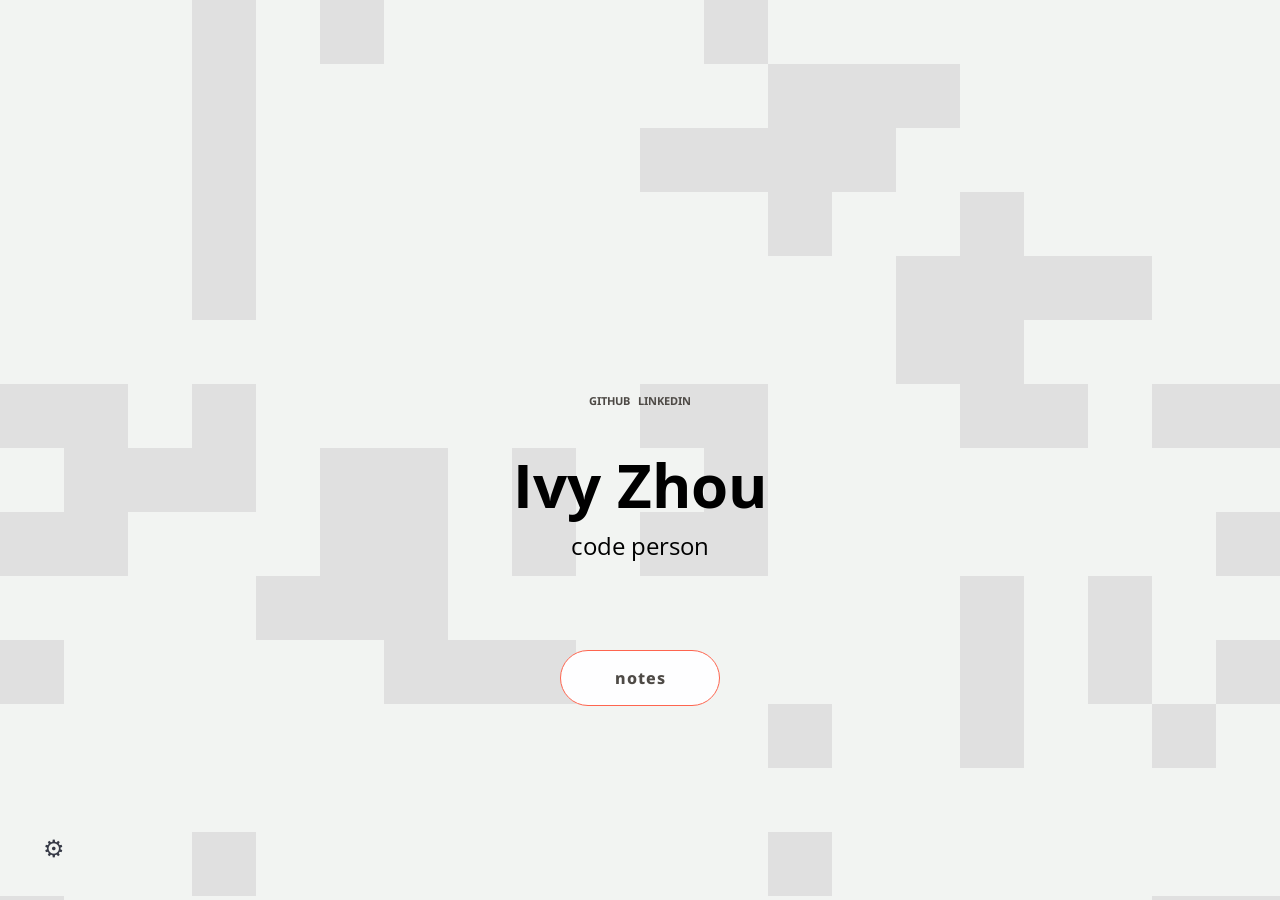
==== index.html @ 9872197e "Refresh personal site dependencies and controls" ====
<!doctype html>
<html lang="en">

<head>
    <meta charset="utf-8">
    <meta http-equiv="x-ua-compatible" content="ie=edge">

    <title>Ivy Zhou</title>

    <!-- metadata -->
    <meta name="description" content="Ivy Zhou writes programs">
    <meta name="keywords" content="Ivy Zhou, computer science, uWaterloo, University of Waterloo" />
    <meta name="author" content="Ivy Zhou" />
    <meta name="viewport" content="width=device-width, initial-scale=1">

    <!-- favicon -->
    <link rel="shortcut icon" href="favicon.ico" />

    <link rel="stylesheet" href="css/styles.css">

</head>

<body>
    <div class="menu-wrap">
        <nav class="menu">
            <div class="profile"><span>Settings</span></div>
            <div class="link-list">
                <label><span>Alive Colour: </span>
                    <input class="colorinput" id="alive" type="color" value="#d9d9d9">
                </label>
                <label><span>Dead Colour: </span>
                    <input class="colorinput" id="dead" type="color" value="#eff2ef">
                </label>
                <button id="reset-button" type="button">Reset</button>
            </div>
            <div class="icon-list">
                <a href="https://en.wikipedia.org/wiki/Conway%27s_Game_of_Life">About the Game of Life</a>
            </div>
        </nav>
    </div>
    <button class="menu-button" id="open-button" aria-label="Open settings"><span aria-hidden="true">⚙</span></button>
    <div class="content-wrap">
        <canvas id="conway"></canvas>
        <section class="content">
            <header>
                <div class="branding">
                    <div id="profile-image"></div>
                    <a href="https://github.com/ivy-zhou" class="brand-icons">GitHub</a>
                    <a href="https://www.linkedin.com/in/zhouivy/" class="brand-icons">LinkedIn</a>
                </div>
                <h1>Ivy Zhou<span>code person</span></h1>
                <nav class="pill-links">
                    <a href="/notes/">notes</a>
                </nav>
            </header>
        </section>
    </div><!-- /content-wrap -->

    <script src="js/animateBG.js"></script>
    <script src="js/main.js"></script>

</body>
</html>
---- css/styles.css ----
@import url('https://fonts.googleapis.com/css?family=Droid+Sans:200,400,700');
@import url('https://fonts.googleapis.com/css?family=Open+Sans:200,400,700');

*,
*:after,
*:before {
    -webkit-box-sizing: border-box;
    box-sizing: border-box;
}

.clearfix:before,
.clearfix:after {
    content: '';
    display: table;
}

.clearfix:after {
    clear: both;
}

body {
    font-weight: 400;
    font-size: 1em;
    font-family: 'Droid Sans', serif;
    margin: 0;
}

a {
    color: #4e4a46;
    text-decoration: none;
    outline: none;
}

a:hover,
a:focus {
    color: #FE654F;
    outline: none;
}

button:focus {
    outline: none;
}

/* Header */
header {
    margin: 0 auto;
    padding: 8em 2em 0em 2em;
    text-align: center;
}

header h1 {
    margin: 0 auto;
    padding-top: 0.4em;
    font-family: "Open Sans", sans-serif;
    font-weight: 700;
    font-size: 3.75em;
    line-height: 1;
}

header h1 span {
    display: block;
    font-size: 40%;
    font-weight: 400;
    padding-top: 0.8em;
}

#profile-image {
    margin: 0 auto;
    width: 20em;
    height: 20em;
    margin-bottom: 2em;
    -webkit-border-radius: 50%;
    border-radius: 50%;
    background-image: url("../img/ivyzhou_banner1.png");
    background-position: left center;
    background-size: cover;
}

.branding {
    text-transform: uppercase;
    font-weight: 700;
    font-size: 0.69em;
    line-height: 2.2;
    padding: 1.61em 5em;
}

.branding a {
    display: inline-block;
    padding: 0 0.25em;
}


/* Demo Buttons Style */
.pill-links {
    font-size: 1em;
    max-width: 1200px;
    margin: 3em auto 5em;
    padding: 2em 10em 0;
}

.pill-links>a {
    display: inline-block;
    margin: 0.75em;
    padding: 1em 1em;
    width: 10em;
    background: #FEFEFF;
    outline: none;
    text-decoration: none;
    text-transform: lowercase;
    letter-spacing: 1px;
    font-weight: 800;
    border-radius: 50px/50px;
    border: 1px solid #FE654F;
}

.pill-links>a:hover {
    background: #FE654F;
    color: #FEFEFF;
}

@media screen and (max-width: 40em) {
    body {
        font-size: 80%;
    }

    header h1 {
        font-size: 2.5em;
    }

    .pill-links {
        max-width: 900px;
        padding: 2em 2em 0;
    }

    .related>a {
        margin: 20px 0;
    }
}

html,
body,
.content-wrap {
    padding: 0;
    height: 100%;
    width: 100%;
}

.content-wrap canvas {
    position: absolute;
    height: 100%;
    width: 100%;
    opacity: 0.8;
    z-index: 0;
}

.content-wrap {
    overflow-y: scroll;
    -webkit-overflow-scrolling: touch;
}

.content {
    position: relative;
}

/* Menu Button */
.menu-button {
    position: fixed;
    bottom: 0;
    z-index: 1000;
    margin: 1em;
    padding: 0;
    width: 2.5em;
    height: 2.25em;
    border: none;
    font-size: 1.5em;
    color: #373a47;
    background: transparent;
}

.menu-button span {
    display: inline;
}

.menu-button:hover {
    opacity: 0.6;
}

/* Menu */
.menu-wrap {
    position: fixed;
    z-index: 999;
    background: #ebedf4;
    -webkit-transition: width 0.3s, height 0.3s;
    transition: width 0.3s, height 0.3s;
    width: 0;
    height: 0;
    font-size: 1.5em;
    bottom: 1em;
    left: 1em;
    -webkit-transform-origin: 0% 100%;
    transform-origin: 0% 100%;
}

@media screen and (max-width: 50em) {
    .menu-button {
        margin: 0.25em;
    }

    .menu-wrap {
        bottom: 0.25em;
        left: 0.25em;
    }
}

.menu {
    height: 100%;
    opacity: 0;
    font-size: 0.65em;
    color: #64697d;
    text-align: right;
}

.profile {
    display: inline-block;
    line-height: 42px;
    font-weight: 700;
    padding: 1em;
}

.link-list {
    padding: 0.5em 0 1em;
    margin: 0 0.65em;
    border-bottom: 3px solid rgba(125, 129, 148, 0.2);
    border-top: 3px solid rgba(125, 129, 148, 0.2);
}

.link-list a,
.link-list label,
.link-list button {
    display: block;
    margin: 0.25em 0;
    color: #7d8194;
    padding: 0.5em 1.5em;
}

.link-list button {
    width: 100%;
    border: 0;
    font: inherit;
    font-weight: 700;
    text-align: right;
    background: transparent;
    cursor: pointer;
}

.link-list a:hover,
.link-list a:focus,
.link-list button:hover,
.link-list button:focus {
    color: #64697d;
}

.link-list a span,
.link-list label span {
    margin-left: 10px;
    font-weight: 700;
    vertical-align: middle;
}

.icon-list {
    position: absolute;
    right: 1em;
    bottom: 0.9em;
}

.icon-list a {
    font-size: 0.85em;
    margin-left: 0.25em;
}

.show-menu .content-wrap {
    background: rgba(0, 0, 0, 0.3);
}

.show-menu .menu-wrap {
    width: 280px;
    height: 340px;
    -webkit-animation: anim-jelly 0.8s linear forwards;
    animation: anim-jelly 0.8s linear forwards;
}

.show-menu .menu {
    opacity: 1;
    -webkit-transition: opacity 0.3s 0.3s;
    transition: opacity 0.3s 0.3s;
}

.colorinput {
    margin-left: 10px;
    padding: 2px;
    width: 56px;
    height: 32px;
    -webkit-box-shadow: none;
    box-shadow: none;
    -webkit-appearance: none;
    appearance: none;
    -webkit-border-radius: none;
    border-radius: none;
    border: solid 1px #dcdcdc;
    transition: box-shadow 0.3s, border 0.1s;
}

.colorinput:focus {
    outline: none;
    border: solid 1px #707070;
    box-shadow: 0 0 5px 1px #969696;
}

/* Generated with Bounce.js. Edit at http://goo.gl/PJ93gs */

@-webkit-keyframes anim-jelly {
    0% {
        -webkit-transform: matrix3d(0, 0, 0, 0, 0, 0, 0, 0, 0, 0, 1, 0, 0, 0, 0, 1);
        transform: matrix3d(0, 0, 0, 0, 0, 0, 0, 0, 0, 0, 1, 0, 0, 0, 0, 1);
    }

    3.333333% {
        -webkit-transform: matrix3d(0.32778, 0, 0, 0, 0, 0.32778, 0, 0, 0, 0, 1, 0, 0, 0, 0, 1);
        transform: matrix3d(0.32778, 0, 0, 0, 0, 0.32778, 0, 0, 0, 0, 1, 0, 0, 0, 0, 1);
    }

    6.666667% {
        -webkit-transform: matrix3d(0.69875, 0, 0, 0, 0, 0.69875, 0, 0, 0, 0, 1, 0, 0, 0, 0, 1);
        transform: matrix3d(0.69875, 0, 0, 0, 0, 0.69875, 0, 0, 0, 0, 1, 0, 0, 0, 0, 1);
    }

    10% {
        -webkit-transform: matrix3d(1, 0, 0, 0, 0, 1, 0, 0, 0, 0, 1, 0, 0, 0, 0, 1);
        transform: matrix3d(1, 0, 0, 0, 0, 1, 0, 0, 0, 0, 1, 0, 0, 0, 0, 1);
    }

    13.333333% {
        -webkit-transform: matrix3d(1.1815, 0, 0, 0, 0, 1.1815, 0, 0, 0, 0, 1, 0, 0, 0, 0, 1);
        transform: matrix3d(1.1815, 0, 0, 0, 0, 1.1815, 0, 0, 0, 0, 1, 0, 0, 0, 0, 1);
    }

    16.666667% {
        -webkit-transform: matrix3d(1.24402, 0, 0, 0, 0, 1.24402, 0, 0, 0, 0, 1, 0, 0, 0, 0, 1);
        transform: matrix3d(1.24402, 0, 0, 0, 0, 1.24402, 0, 0, 0, 0, 1, 0, 0, 0, 0, 1);
    }

    20% {
        -webkit-transform: matrix3d(1.21871, 0, 0, 0, 0, 1.21871, 0, 0, 0, 0, 1, 0, 0, 0, 0, 1);
        transform: matrix3d(1.21871, 0, 0, 0, 0, 1.21871, 0, 0, 0, 0, 1, 0, 0, 0, 0, 1);
    }

    23.333333% {
        -webkit-transform: matrix3d(1.14702, 0, 0, 0, 0, 1.14702, 0, 0, 0, 0, 1, 0, 0, 0, 0, 1);
        transform: matrix3d(1.14702, 0, 0, 0, 0, 1.14702, 0, 0, 0, 0, 1, 0, 0, 0, 0, 1);
    }

    26.666667% {
        -webkit-transform: matrix3d(1.06589, 0, 0, 0, 0, 1.06589, 0, 0, 0, 0, 1, 0, 0, 0, 0, 1);
        transform: matrix3d(1.06589, 0, 0, 0, 0, 1.06589, 0, 0, 0, 0, 1, 0, 0, 0, 0, 1);
    }

    30% {
        -webkit-transform: matrix3d(1, 0, 0, 0, 0, 1, 0, 0, 0, 0, 1, 0, 0, 0, 0, 1);
        transform: matrix3d(1, 0, 0, 0, 0, 1, 0, 0, 0, 0, 1, 0, 0, 0, 0, 1);
    }

    33.333333% {
        -webkit-transform: matrix3d(0.9603, 0, 0, 0, 0, 0.9603, 0, 0, 0, 0, 1, 0, 0, 0, 0, 1);
        transform: matrix3d(0.9603, 0, 0, 0, 0, 0.9603, 0, 0, 0, 0, 1, 0, 0, 0, 0, 1);
    }

    36.666667% {
        -webkit-transform: matrix3d(0.94663, 0, 0, 0, 0, 0.94663, 0, 0, 0, 0, 1, 0, 0, 0, 0, 1);
        transform: matrix3d(0.94663, 0, 0, 0, 0, 0.94663, 0, 0, 0, 0, 1, 0, 0, 0, 0, 1);
    }

    40% {
        -webkit-transform: matrix3d(0.95217, 0, 0, 0, 0, 0.95217, 0, 0, 0, 0, 1, 0, 0, 0, 0, 1);
        transform: matrix3d(0.95217, 0, 0, 0, 0, 0.95217, 0, 0, 0, 0, 1, 0, 0, 0, 0, 1);
    }

    43.333333% {
        -webkit-transform: matrix3d(0.96784, 0, 0, 0, 0, 0.96784, 0, 0, 0, 0, 1, 0, 0, 0, 0, 1);
        transform: matrix3d(0.96784, 0, 0, 0, 0, 0.96784, 0, 0, 0, 0, 1, 0, 0, 0, 0, 1);
    }

    46.666667% {
        -webkit-transform: matrix3d(0.98559, 0, 0, 0, 0, 0.98559, 0, 0, 0, 0, 1, 0, 0, 0, 0, 1);
        transform: matrix3d(0.98559, 0, 0, 0, 0, 0.98559, 0, 0, 0, 0, 1, 0, 0, 0, 0, 1);
    }

    50% {
        -webkit-transform: matrix3d(1, 0, 0, 0, 0, 1, 0, 0, 0, 0, 1, 0, 0, 0, 0, 1);
        transform: matrix3d(1, 0, 0, 0, 0, 1, 0, 0, 0, 0, 1, 0, 0, 0, 0, 1);
    }

    53.333333% {
        -webkit-transform: matrix3d(1.00868, 0, 0, 0, 0, 1.00868, 0, 0, 0, 0, 1, 0, 0, 0, 0, 1);
        transform: matrix3d(1.00868, 0, 0, 0, 0, 1.00868, 0, 0, 0, 0, 1, 0, 0, 0, 0, 1);
    }

    56.666667% {
        -webkit-transform: matrix3d(1.01167, 0, 0, 0, 0, 1.01167, 0, 0, 0, 0, 1, 0, 0, 0, 0, 1);
        transform: matrix3d(1.01167, 0, 0, 0, 0, 1.01167, 0, 0, 0, 0, 1, 0, 0, 0, 0, 1);
    }

    60% {
        -webkit-transform: matrix3d(1.01046, 0, 0, 0, 0, 1.01046, 0, 0, 0, 0, 1, 0, 0, 0, 0, 1);
        transform: matrix3d(1.01046, 0, 0, 0, 0, 1.01046, 0, 0, 0, 0, 1, 0, 0, 0, 0, 1);
    }

    63.333333% {
        -webkit-transform: matrix3d(1.00703, 0, 0, 0, 0, 1.00703, 0, 0, 0, 0, 1, 0, 0, 0, 0, 1);
        transform: matrix3d(1.00703, 0, 0, 0, 0, 1.00703, 0, 0, 0, 0, 1, 0, 0, 0, 0, 1);
    }

    66.666667% {
        -webkit-transform: matrix3d(1.00315, 0, 0, 0, 0, 1.00315, 0, 0, 0, 0, 1, 0, 0, 0, 0, 1);
        transform: matrix3d(1.00315, 0, 0, 0, 0, 1.00315, 0, 0, 0, 0, 1, 0, 0, 0, 0, 1);
    }

    70% {
        -webkit-transform: matrix3d(1, 0, 0, 0, 0, 1, 0, 0, 0, 0, 1, 0, 0, 0, 0, 1);
        transform: matrix3d(1, 0, 0, 0, 0, 1, 0, 0, 0, 0, 1, 0, 0, 0, 0, 1);
    }

    73.333333% {
        -webkit-transform: matrix3d(0.9981, 0, 0, 0, 0, 0.9981, 0, 0, 0, 0, 1, 0, 0, 0, 0, 1);
        transform: matrix3d(0.9981, 0, 0, 0, 0, 0.9981, 0, 0, 0, 0, 1, 0, 0, 0, 0, 1);
    }

    76.666667% {
        -webkit-transform: matrix3d(0.99745, 0, 0, 0, 0, 0.99745, 0, 0, 0, 0, 1, 0, 0, 0, 0, 1);
        transform: matrix3d(0.99745, 0, 0, 0, 0, 0.99745, 0, 0, 0, 0, 1, 0, 0, 0, 0, 1);
    }

    80% {
        -webkit-transform: matrix3d(0.99771, 0, 0, 0, 0, 0.99771, 0, 0, 0, 0, 1, 0, 0, 0, 0, 1);
        transform: matrix3d(0.99771, 0, 0, 0, 0, 0.99771, 0, 0, 0, 0, 1, 0, 0, 0, 0, 1);
    }

    83.333333% {
        -webkit-transform: matrix3d(0.99846, 0, 0, 0, 0, 0.99846, 0, 0, 0, 0, 1, 0, 0, 0, 0, 1);
        transform: matrix3d(0.99846, 0, 0, 0, 0, 0.99846, 0, 0, 0, 0, 1, 0, 0, 0, 0, 1);
    }

    86.666667% {
        -webkit-transform: matrix3d(0.99931, 0, 0, 0, 0, 0.99931, 0, 0, 0, 0, 1, 0, 0, 0, 0, 1);
        transform: matrix3d(0.99931, 0, 0, 0, 0, 0.99931, 0, 0, 0, 0, 1, 0, 0, 0, 0, 1);
    }

    90% {
        -webkit-transform: matrix3d(1, 0, 0, 0, 0, 1, 0, 0, 0, 0, 1, 0, 0, 0, 0, 1);
        transform: matrix3d(1, 0, 0, 0, 0, 1, 0, 0, 0, 0, 1, 0, 0, 0, 0, 1);
    }

    93.333333% {
        -webkit-transform: matrix3d(1.00042, 0, 0, 0, 0, 1.00042, 0, 0, 0, 0, 1, 0, 0, 0, 0, 1);
        transform: matrix3d(1.00042, 0, 0, 0, 0, 1.00042, 0, 0, 0, 0, 1, 0, 0, 0, 0, 1);
    }

    96.666667% {
        -webkit-transform: matrix3d(1.00056, 0, 0, 0, 0, 1.00056, 0, 0, 0, 0, 1, 0, 0, 0, 0, 1);
        transform: matrix3d(1.00056, 0, 0, 0, 0, 1.00056, 0, 0, 0, 0, 1, 0, 0, 0, 0, 1);
    }

    100% {
        -webkit-transform: matrix3d(1, 0, 0, 0, 0, 1, 0, 0, 0, 0, 1, 0, 0, 0, 0, 1);
        transform: matrix3d(1, 0, 0, 0, 0, 1, 0, 0, 0, 0, 1, 0, 0, 0, 0, 1);
    }
}

@keyframes anim-jelly {
    0% {
        -webkit-transform: matrix3d(0, 0, 0, 0, 0, 0, 0, 0, 0, 0, 1, 0, 0, 0, 0, 1);
        transform: matrix3d(0, 0, 0, 0, 0, 0, 0, 0, 0, 0, 1, 0, 0, 0, 0, 1);
    }

    3.333333% {
        -webkit-transform: matrix3d(0.32778, 0, 0, 0, 0, 0.32778, 0, 0, 0, 0, 1, 0, 0, 0, 0, 1);
        transform: matrix3d(0.32778, 0, 0, 0, 0, 0.32778, 0, 0, 0, 0, 1, 0, 0, 0, 0, 1);
    }

    6.666667% {
        -webkit-transform: matrix3d(0.69875, 0, 0, 0, 0, 0.69875, 0, 0, 0, 0, 1, 0, 0, 0, 0, 1);
        transform: matrix3d(0.69875, 0, 0, 0, 0, 0.69875, 0, 0, 0, 0, 1, 0, 0, 0, 0, 1);
    }

    10% {
        -webkit-transform: matrix3d(1, 0, 0, 0, 0, 1, 0, 0, 0, 0, 1, 0, 0, 0, 0, 1);
        transform: matrix3d(1, 0, 0, 0, 0, 1, 0, 0, 0, 0, 1, 0, 0, 0, 0, 1);
    }

    13.333333% {
        -webkit-transform: matrix3d(1.1815, 0, 0, 0, 0, 1.1815, 0, 0, 0, 0, 1, 0, 0, 0, 0, 1);
        transform: matrix3d(1.1815, 0, 0, 0, 0, 1.1815, 0, 0, 0, 0, 1, 0, 0, 0, 0, 1);
    }

    16.666667% {
        -webkit-transform: matrix3d(1.24402, 0, 0, 0, 0, 1.24402, 0, 0, 0, 0, 1, 0, 0, 0, 0, 1);
        transform: matrix3d(1.24402, 0, 0, 0, 0, 1.24402, 0, 0, 0, 0, 1, 0, 0, 0, 0, 1);
    }

    20% {
        -webkit-transform: matrix3d(1.21871, 0, 0, 0, 0, 1.21871, 0, 0, 0, 0, 1, 0, 0, 0, 0, 1);
        transform: matrix3d(1.21871, 0, 0, 0, 0, 1.21871, 0, 0, 0, 0, 1, 0, 0, 0, 0, 1);
    }

    23.333333% {
        -webkit-transform: matrix3d(1.14702, 0, 0, 0, 0, 1.14702, 0, 0, 0, 0, 1, 0, 0, 0, 0, 1);
        transform: matrix3d(1.14702, 0, 0, 0, 0, 1.14702, 0, 0, 0, 0, 1, 0, 0, 0, 0, 1);
    }

    26.666667% {
        -webkit-transform: matrix3d(1.06589, 0, 0, 0, 0, 1.06589, 0, 0, 0, 0, 1, 0, 0, 0, 0, 1);
        transform: matrix3d(1.06589, 0, 0, 0, 0, 1.06589, 0, 0, 0, 0, 1, 0, 0, 0, 0, 1);
    }

    30% {
        -webkit-transform: matrix3d(1, 0, 0, 0, 0, 1, 0, 0, 0, 0, 1, 0, 0, 0, 0, 1);
        transform: matrix3d(1, 0, 0, 0, 0, 1, 0, 0, 0, 0, 1, 0, 0, 0, 0, 1);
    }

    33.333333% {
        -webkit-transform: matrix3d(0.9603, 0, 0, 0, 0, 0.9603, 0, 0, 0, 0, 1, 0, 0, 0, 0, 1);
        transform: matrix3d(0.9603, 0, 0, 0, 0, 0.9603, 0, 0, 0, 0, 1, 0, 0, 0, 0, 1);
    }

    36.666667% {
        -webkit-transform: matrix3d(0.94663, 0, 0, 0, 0, 0.94663, 0, 0, 0, 0, 1, 0, 0, 0, 0, 1);
        transform: matrix3d(0.94663, 0, 0, 0, 0, 0.94663, 0, 0, 0, 0, 1, 0, 0, 0, 0, 1);
    }

    40% {
        -webkit-transform: matrix3d(0.95217, 0, 0, 0, 0, 0.95217, 0, 0, 0, 0, 1, 0, 0, 0, 0, 1);
        transform: matrix3d(0.95217, 0, 0, 0, 0, 0.95217, 0, 0, 0, 0, 1, 0, 0, 0, 0, 1);
    }

    43.333333% {
        -webkit-transform: matrix3d(0.96784, 0, 0, 0, 0, 0.96784, 0, 0, 0, 0, 1, 0, 0, 0, 0, 1);
        transform: matrix3d(0.96784, 0, 0, 0, 0, 0.96784, 0, 0, 0, 0, 1, 0, 0, 0, 0, 1);
    }

    46.666667% {
        -webkit-transform: matrix3d(0.98559, 0, 0, 0, 0, 0.98559, 0, 0, 0, 0, 1, 0, 0, 0, 0, 1);
        transform: matrix3d(0.98559, 0, 0, 0, 0, 0.98559, 0, 0, 0, 0, 1, 0, 0, 0, 0, 1);
    }

    50% {
        -webkit-transform: matrix3d(1, 0, 0, 0, 0, 1, 0, 0, 0, 0, 1, 0, 0, 0, 0, 1);
        transform: matrix3d(1, 0, 0, 0, 0, 1, 0, 0, 0, 0, 1, 0, 0, 0, 0, 1);
    }

    53.333333% {
        -webkit-transform: matrix3d(1.00868, 0, 0, 0, 0, 1.00868, 0, 0, 0, 0, 1, 0, 0, 0, 0, 1);
        transform: matrix3d(1.00868, 0, 0, 0, 0, 1.00868, 0, 0, 0, 0, 1, 0, 0, 0, 0, 1);
    }

    56.666667% {
        -webkit-transform: matrix3d(1.01167, 0, 0, 0, 0, 1.01167, 0, 0, 0, 0, 1, 0, 0, 0, 0, 1);
        transform: matrix3d(1.01167, 0, 0, 0, 0, 1.01167, 0, 0, 0, 0, 1, 0, 0, 0, 0, 1);
    }

    60% {
        -webkit-transform: matrix3d(1.01046, 0, 0, 0, 0, 1.01046, 0, 0, 0, 0, 1, 0, 0, 0, 0, 1);
        transform: matrix3d(1.01046, 0, 0, 0, 0, 1.01046, 0, 0, 0, 0, 1, 0, 0, 0, 0, 1);
    }

    63.333333% {
        -webkit-transform: matrix3d(1.00703, 0, 0, 0, 0, 1.00703, 0, 0, 0, 0, 1, 0, 0, 0, 0, 1);
        transform: matrix3d(1.00703, 0, 0, 0, 0, 1.00703, 0, 0, 0, 0, 1, 0, 0, 0, 0, 1);
    }

    66.666667% {
        -webkit-transform: matrix3d(1.00315, 0, 0, 0, 0, 1.00315, 0, 0, 0, 0, 1, 0, 0, 0, 0, 1);
        transform: matrix3d(1.00315, 0, 0, 0, 0, 1.00315, 0, 0, 0, 0, 1, 0, 0, 0, 0, 1);
    }

    70% {
        -webkit-transform: matrix3d(1, 0, 0, 0, 0, 1, 0, 0, 0, 0, 1, 0, 0, 0, 0, 1);
        transform: matrix3d(1, 0, 0, 0, 0, 1, 0, 0, 0, 0, 1, 0, 0, 0, 0, 1);
    }

    73.333333% {
        -webkit-transform: matrix3d(0.9981, 0, 0, 0, 0, 0.9981, 0, 0, 0, 0, 1, 0, 0, 0, 0, 1);
        transform: matrix3d(0.9981, 0, 0, 0, 0, 0.9981, 0, 0, 0, 0, 1, 0, 0, 0, 0, 1);
    }

    76.666667% {
        -webkit-transform: matrix3d(0.99745, 0, 0, 0, 0, 0.99745, 0, 0, 0, 0, 1, 0, 0, 0, 0, 1);
        transform: matrix3d(0.99745, 0, 0, 0, 0, 0.99745, 0, 0, 0, 0, 1, 0, 0, 0, 0, 1);
    }

    80% {
        -webkit-transform: matrix3d(0.99771, 0, 0, 0, 0, 0.99771, 0, 0, 0, 0, 1, 0, 0, 0, 0, 1);
        transform: matrix3d(0.99771, 0, 0, 0, 0, 0.99771, 0, 0, 0, 0, 1, 0, 0, 0, 0, 1);
    }

    83.333333% {
        -webkit-transform: matrix3d(0.99846, 0, 0, 0, 0, 0.99846, 0, 0, 0, 0, 1, 0, 0, 0, 0, 1);
        transform: matrix3d(0.99846, 0, 0, 0, 0, 0.99846, 0, 0, 0, 0, 1, 0, 0, 0, 0, 1);
    }

    86.666667% {
        -webkit-transform: matrix3d(0.99931, 0, 0, 0, 0, 0.99931, 0, 0, 0, 0, 1, 0, 0, 0, 0, 1);
        transform: matrix3d(0.99931, 0, 0, 0, 0, 0.99931, 0, 0, 0, 0, 1, 0, 0, 0, 0, 1);
    }

    90% {
        -webkit-transform: matrix3d(1, 0, 0, 0, 0, 1, 0, 0, 0, 0, 1, 0, 0, 0, 0, 1);
        transform: matrix3d(1, 0, 0, 0, 0, 1, 0, 0, 0, 0, 1, 0, 0, 0, 0, 1);
    }

    93.333333% {
        -webkit-transform: matrix3d(1.00042, 0, 0, 0, 0, 1.00042, 0, 0, 0, 0, 1, 0, 0, 0, 0, 1);
        transform: matrix3d(1.00042, 0, 0, 0, 0, 1.00042, 0, 0, 0, 0, 1, 0, 0, 0, 0, 1);
    }

    96.666667% {
        -webkit-transform: matrix3d(1.00056, 0, 0, 0, 0, 1.00056, 0, 0, 0, 0, 1, 0, 0, 0, 0, 1);
        transform: matrix3d(1.00056, 0, 0, 0, 0, 1.00056, 0, 0, 0, 0, 1, 0, 0, 0, 0, 1);
    }

    100% {
        -webkit-transform: matrix3d(1, 0, 0, 0, 0, 1, 0, 0, 0, 0, 1, 0, 0, 0, 0, 1);
        transform: matrix3d(1, 0, 0, 0, 0, 1, 0, 0, 0, 0, 1, 0, 0, 0, 0, 1);
    }
}
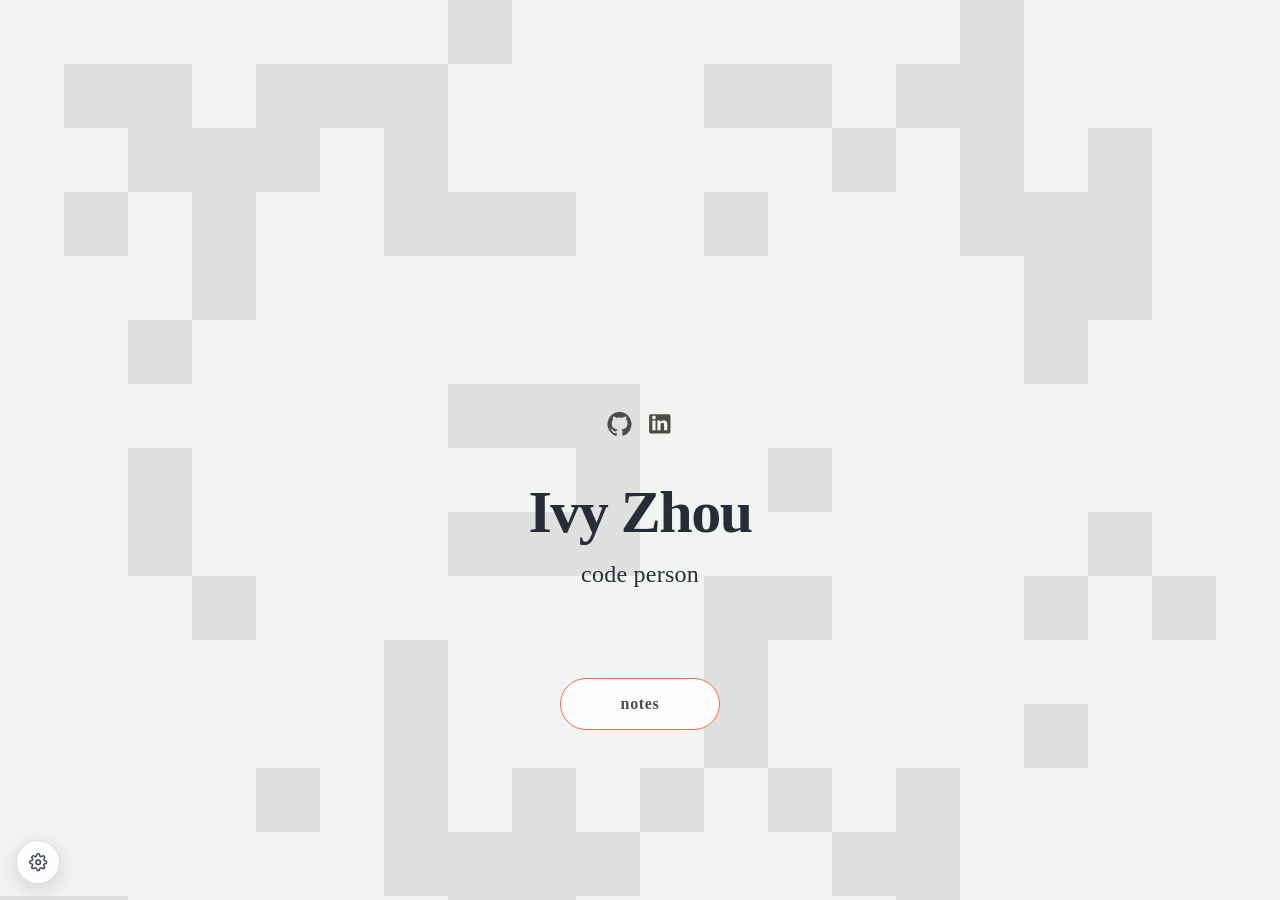
==== commit 4a436652: "Polish homepage typography and settings" ====
--- a/index.html
+++ b/index.html
@@ -21,16 +21,28 @@
 </head>
 
 <body>
-    <div class="menu-wrap">
-        <nav class="menu">
-            <div class="profile"><span>Settings</span></div>
+    <div class="menu-wrap" id="life-settings" aria-hidden="true">
+        <nav class="menu" aria-label="Game of Life settings">
+            <h2 class="profile">Life settings</h2>
             <div class="link-list">
-                <label><span>Alive Colour: </span>
-                    <input class="colorinput" id="alive" type="color" value="#d9d9d9">
-                </label>
-                <label><span>Dead Colour: </span>
-                    <input class="colorinput" id="dead" type="color" value="#eff2ef">
-                </label>
+                <div class="color-setting">
+                    <label for="alive">Alive colour</label>
+                    <div class="color-control">
+                        <input class="colorinput" id="alive" type="color" value="#d9d9d9"
+                            aria-label="Alive colour picker">
+                        <input class="hexinput" id="alive-hex" type="text" value="#D9D9D9" maxlength="7"
+                            spellcheck="false" aria-label="Alive colour HEX code">
+                    </div>
+                </div>
+                <div class="color-setting">
+                    <label for="dead">Dead colour</label>
+                    <div class="color-control">
+                        <input class="colorinput" id="dead" type="color" value="#eff2ef"
+                            aria-label="Dead colour picker">
+                        <input class="hexinput" id="dead-hex" type="text" value="#EFF2EF" maxlength="7"
+                            spellcheck="false" aria-label="Dead colour HEX code">
+                    </div>
+                </div>
                 <button id="reset-button" type="button">Reset</button>
             </div>
             <div class="icon-list">
@@ -38,15 +50,29 @@
             </div>
         </nav>
     </div>
-    <button class="menu-button" id="open-button" aria-label="Open settings"><span aria-hidden="true">⚙</span></button>
+    <button class="menu-button" id="open-button" aria-label="Open Life settings" aria-controls="life-settings"
+        aria-expanded="false">
+        <svg viewBox="0 0 24 24" aria-hidden="true">
+            <circle cx="12" cy="12" r="3"></circle>
+            <path d="M19.4 15a1.7 1.7 0 0 0 .34 1.88l.05.05a2 2 0 1 1-2.83 2.83l-.05-.05A1.7 1.7 0 0 0 15 19.4a1.7 1.7 0 0 0-1 1.55V21a2 2 0 1 1-4 0v-.08a1.7 1.7 0 0 0-1.1-1.54 1.7 1.7 0 0 0-1.88.34l-.05.05a2 2 0 1 1-2.83-2.83l.05-.05A1.7 1.7 0 0 0 4.6 15a1.7 1.7 0 0 0-1.55-1H3a2 2 0 1 1 0-4h.08a1.7 1.7 0 0 0 1.54-1.1 1.7 1.7 0 0 0-.34-1.88l-.05-.05a2 2 0 1 1 2.83-2.83l.05.05A1.7 1.7 0 0 0 9 4.6a1.7 1.7 0 0 0 1-1.55V3a2 2 0 1 1 4 0v.08a1.7 1.7 0 0 0 1.1 1.54 1.7 1.7 0 0 0 1.88-.34l.05-.05a2 2 0 1 1 2.83 2.83l-.05.05A1.7 1.7 0 0 0 19.4 9c.12.6.65 1 1.27 1H21a2 2 0 1 1 0 4h-.08a1.7 1.7 0 0 0-1.52 1Z"></path>
+        </svg>
+    </button>
     <div class="content-wrap">
         <canvas id="conway"></canvas>
         <section class="content">
             <header>
                 <div class="branding">
                     <div id="profile-image"></div>
-                    <a href="https://github.com/ivy-zhou" class="brand-icons">GitHub</a>
-                    <a href="https://www.linkedin.com/in/zhouivy/" class="brand-icons">LinkedIn</a>
+                    <a href="https://github.com/ivy-zhou" class="brand-icons" aria-label="GitHub">
+                        <svg viewBox="0 0 24 24" aria-hidden="true">
+                            <path d="M12 .7a11.6 11.6 0 0 0-3.7 22.6c.6.1.8-.3.8-.6v-2.2c-3.4.7-4.1-1.4-4.1-1.4-.5-1.4-1.3-1.8-1.3-1.8-1.1-.7.1-.7.1-.7 1.2.1 1.8 1.2 1.8 1.2 1.1 1.8 2.8 1.3 3.5 1 .1-.8.4-1.3.8-1.6-2.7-.3-5.5-1.3-5.5-5.8 0-1.3.5-2.3 1.2-3.1-.1-.3-.5-1.5.1-3.1 0 0 1-.3 3.2 1.2a11 11 0 0 1 5.8 0c2.2-1.5 3.2-1.2 3.2-1.2.6 1.6.2 2.8.1 3.1.8.8 1.2 1.8 1.2 3.1 0 4.5-2.8 5.5-5.5 5.8.4.4.8 1.1.8 2.2v3.2c0 .3.2.7.8.6A11.6 11.6 0 0 0 12 .7Z" />
+                        </svg>
+                    </a>
+                    <a href="https://www.linkedin.com/in/zhouivy/" class="brand-icons" aria-label="LinkedIn">
+                        <svg viewBox="0 0 24 24" aria-hidden="true">
+                            <path d="M20.5 3H3.5A1.5 1.5 0 0 0 2 4.5v15A1.5 1.5 0 0 0 3.5 21h17a1.5 1.5 0 0 0 1.5-1.5v-15A1.5 1.5 0 0 0 20.5 3ZM8 18H5V9h3v9ZM6.5 7.8A1.75 1.75 0 1 1 6.5 4.3a1.75 1.75 0 0 1 0 3.5ZM19 18h-3v-4.4c0-1.1 0-2.5-1.5-2.5S12.7 12.3 12.7 13.5V18h-3V9h2.9v1.2h.1a3.2 3.2 0 0 1 2.8-1.5c3 0 3.5 2 3.5 4.5V18Z" />
+                        </svg>
+                    </a>
                 </div>
                 <h1>Ivy Zhou<span>code person</span></h1>
                 <nav class="pill-links">
--- a/css/styles.css
+++ b/css/styles.css
@@ -1,75 +1,88 @@
-@import url('https://fonts.googleapis.com/css?family=Droid+Sans:200,400,700');
-@import url('https://fonts.googleapis.com/css?family=Open+Sans:200,400,700');
+:root {
+    color-scheme: light;
+    --font-serif: Charter, "Bitstream Charter", "Sitka Text", Cambria, Georgia, serif;
+    --font-display: "Iowan Old Style", Baskerville, "Times New Roman", serif;
+    --ink: #282c34;
+    --ink-soft: #5d6270;
+    --paper: #fefeff;
+    --panel: rgba(248, 249, 252, 0.96);
+    --line: rgba(55, 58, 71, 0.16);
+    --accent: #fe654f;
+}
 
 *,
-*:after,
-*:before {
-    -webkit-box-sizing: border-box;
+*::after,
+*::before {
     box-sizing: border-box;
 }
 
-.clearfix:before,
-.clearfix:after {
-    content: '';
-    display: table;
-}
-
-.clearfix:after {
-    clear: both;
+html,
+body,
+.content-wrap {
+    width: 100%;
+    height: 100%;
+    padding: 0;
+}
+
+body,
+button,
+input {
+    font-family: var(--font-serif);
 }
 
 body {
+    margin: 0;
+    color: var(--ink);
+    font-size: 1rem;
     font-weight: 400;
-    font-size: 1em;
-    font-family: 'Droid Sans', serif;
-    margin: 0;
 }
 
 a {
     color: #4e4a46;
     text-decoration: none;
-    outline: none;
 }
 
 a:hover,
-a:focus {
-    color: #FE654F;
-    outline: none;
-}
-
-button:focus {
-    outline: none;
-}
-
-/* Header */
+a:focus-visible {
+    color: var(--accent);
+}
+
+button:focus-visible,
+input:focus-visible,
+a:focus-visible {
+    outline: 2px solid var(--accent);
+    outline-offset: 3px;
+}
+
 header {
     margin: 0 auto;
-    padding: 8em 2em 0em 2em;
+    padding: 8rem 2rem 0;
     text-align: center;
 }
 
 header h1 {
     margin: 0 auto;
-    padding-top: 0.4em;
-    font-family: "Open Sans", sans-serif;
+    padding-top: .4em;
+    font-family: var(--font-display);
+    font-size: 3.75em;
     font-weight: 700;
-    font-size: 3.75em;
     line-height: 1;
+    letter-spacing: -.025em;
 }
 
 header h1 span {
     display: block;
+    padding-top: .8em;
+    font-family: var(--font-serif);
     font-size: 40%;
     font-weight: 400;
-    padding-top: 0.8em;
+    letter-spacing: .01em;
 }
 
 #profile-image {
-    margin: 0 auto;
     width: 20em;
     height: 20em;
-    margin-bottom: 2em;
-    -webkit-border-radius: 50%;
+    margin: 0 auto 2em;
     border-radius: 50%;
     background-image: url("../img/ivyzhou_banner1.png");
     background-position: left center;
@@ -77,45 +90,234 @@
 }
 
 .branding {
+    padding: 1.6em 5em;
+    font-size: .74em;
+    font-weight: 700;
+    line-height: 2.2;
+    letter-spacing: .08em;
     text-transform: uppercase;
-    font-weight: 700;
-    font-size: 0.69em;
-    line-height: 2.2;
-    padding: 1.61em 5em;
 }
 
 .branding a {
-    display: inline-block;
-    padding: 0 0.25em;
-}
-
-
-/* Demo Buttons Style */
+    display: inline-grid;
+    width: 2rem;
+    height: 2rem;
+    margin: 0 .12rem;
+    padding: .2rem;
+    vertical-align: middle;
+    place-items: center;
+}
+
+.brand-icons svg {
+    width: 100%;
+    height: 100%;
+    fill: currentColor;
+}
+
 .pill-links {
-    font-size: 1em;
     max-width: 1200px;
     margin: 3em auto 5em;
     padding: 2em 10em 0;
-}
-
-.pill-links>a {
+    font-size: 1em;
+}
+
+.pill-links > a {
     display: inline-block;
-    margin: 0.75em;
-    padding: 1em 1em;
     width: 10em;
-    background: #FEFEFF;
-    outline: none;
-    text-decoration: none;
+    margin: .75em;
+    padding: 1em;
+    border: 1px solid var(--accent);
+    border-radius: 999px;
+    background: var(--paper);
+    font-family: var(--font-display);
+    font-weight: 700;
+    letter-spacing: .04em;
     text-transform: lowercase;
-    letter-spacing: 1px;
-    font-weight: 800;
-    border-radius: 50px/50px;
-    border: 1px solid #FE654F;
-}
-
-.pill-links>a:hover {
-    background: #FE654F;
-    color: #FEFEFF;
+    transition: color .18s ease, background-color .18s ease, transform .18s ease;
+}
+
+.pill-links > a:hover,
+.pill-links > a:focus-visible {
+    color: var(--paper);
+    background: var(--accent);
+    transform: translateY(-1px);
+}
+
+.content-wrap {
+    overflow-y: auto;
+    -webkit-overflow-scrolling: touch;
+}
+
+.content-wrap canvas {
+    position: absolute;
+    z-index: 0;
+    width: 100%;
+    height: 100%;
+    opacity: .8;
+}
+
+.content {
+    position: relative;
+}
+
+.menu-button {
+    position: fixed;
+    bottom: 1rem;
+    left: 1rem;
+    z-index: 1000;
+    display: grid;
+    width: 2.75rem;
+    height: 2.75rem;
+    padding: 0;
+    border: 1px solid var(--line);
+    border-radius: 50%;
+    color: #454957;
+    background: rgba(254, 254, 255, .94);
+    box-shadow: 0 .35rem 1.2rem rgba(40, 44, 52, .16);
+    cursor: pointer;
+    font-size: 1.1rem;
+    line-height: 1;
+    place-items: center;
+    transition: color .18s ease, transform .18s ease, box-shadow .18s ease;
+}
+
+.menu-button:hover {
+    color: var(--accent);
+    box-shadow: 0 .45rem 1.4rem rgba(40, 44, 52, .22);
+    transform: translateY(-1px);
+}
+
+.menu-button svg {
+    display: block;
+    width: 1.15rem;
+    height: 1.15rem;
+    overflow: visible;
+    fill: none;
+    stroke: currentColor;
+    stroke-width: 2;
+    stroke-linecap: round;
+    stroke-linejoin: round;
+}
+
+.menu-wrap {
+    position: fixed;
+    bottom: 4.5rem;
+    left: 1rem;
+    z-index: 999;
+    width: min(18rem, calc(100vw - 2rem));
+    padding: 1.25rem;
+    border: 1px solid var(--line);
+    border-radius: .9rem;
+    visibility: hidden;
+    opacity: 0;
+    background: var(--panel);
+    box-shadow: 0 .8rem 2.5rem rgba(40, 44, 52, .2);
+    pointer-events: none;
+    transform: translateY(.65rem) scale(.98);
+    transform-origin: left bottom;
+    transition: opacity .2s ease, transform .2s ease, visibility .2s;
+    backdrop-filter: blur(12px);
+}
+
+.show-menu .menu-wrap {
+    visibility: visible;
+    opacity: 1;
+    pointer-events: auto;
+    transform: none;
+}
+
+.menu {
+    color: var(--ink-soft);
+    font-size: 1rem;
+}
+
+.profile {
+    margin: 0 0 1rem;
+    color: var(--ink);
+    font-family: var(--font-display);
+    font-size: 1.25rem;
+    line-height: 1.2;
+}
+
+.link-list {
+    display: grid;
+    gap: .75rem;
+}
+
+.color-setting {
+    display: flex;
+    min-height: 2.5rem;
+    align-items: center;
+    justify-content: space-between;
+    gap: 1rem;
+}
+
+.color-setting > label {
+    font-weight: 600;
+}
+
+.color-control {
+    display: flex;
+    align-items: center;
+    gap: .4rem;
+}
+
+.colorinput {
+    width: 2.5rem;
+    height: 2rem;
+    padding: .15rem;
+    border: 1px solid var(--line);
+    border-radius: .35rem;
+    background: var(--paper);
+    box-shadow: none;
+    cursor: pointer;
+}
+
+.hexinput {
+    width: 5.4rem;
+    height: 2rem;
+    padding: .35rem .45rem;
+    border: 1px solid var(--line);
+    border-radius: .35rem;
+    color: var(--ink);
+    background: var(--paper);
+    font-family: ui-monospace, "SFMono-Regular", Consolas, "Liberation Mono", monospace;
+    font-size: .82rem;
+    letter-spacing: .02em;
+    text-transform: uppercase;
+}
+
+.link-list button {
+    justify-self: start;
+    padding: .55rem .85rem;
+    border: 1px solid var(--line);
+    border-radius: .45rem;
+    color: var(--ink);
+    background: var(--paper);
+    cursor: pointer;
+    font-size: .95rem;
+    font-weight: 700;
+    transition: border-color .18s ease, color .18s ease, background-color .18s ease;
+}
+
+.link-list button:hover,
+.link-list button:focus-visible {
+    border-color: var(--accent);
+    color: var(--accent);
+    background: #fff9f7;
+}
+
+.icon-list {
+    padding-top: 1rem;
+    margin-top: 1rem;
+    border-top: 1px solid var(--line);
+}
+
+.icon-list a {
+    font-size: .9rem;
+    text-decoration: underline;
+    text-decoration-color: rgba(254, 101, 79, .4);
+    text-underline-offset: .18em;
 }
 
 @media screen and (max-width: 40em) {
@@ -123,8 +325,22 @@
         font-size: 80%;
     }
 
+    header {
+        padding-top: 6rem;
+    }
+
     header h1 {
-        font-size: 2.5em;
+        font-size: 2.75em;
+    }
+
+    #profile-image {
+        width: min(20em, 76vw);
+        height: min(20em, 76vw);
+    }
+
+    .branding {
+        padding-right: 2em;
+        padding-left: 2em;
     }
 
     .pill-links {
@@ -132,502 +348,22 @@
         padding: 2em 2em 0;
     }
 
-    .related>a {
-        margin: 20px 0;
-    }
-}
-
-html,
-body,
-.content-wrap {
-    padding: 0;
-    height: 100%;
-    width: 100%;
-}
-
-.content-wrap canvas {
-    position: absolute;
-    height: 100%;
-    width: 100%;
-    opacity: 0.8;
-    z-index: 0;
-}
-
-.content-wrap {
-    overflow-y: scroll;
-    -webkit-overflow-scrolling: touch;
-}
-
-.content {
-    position: relative;
-}
-
-/* Menu Button */
-.menu-button {
-    position: fixed;
-    bottom: 0;
-    z-index: 1000;
-    margin: 1em;
-    padding: 0;
-    width: 2.5em;
-    height: 2.25em;
-    border: none;
-    font-size: 1.5em;
-    color: #373a47;
-    background: transparent;
-}
-
-.menu-button span {
-    display: inline;
-}
-
-.menu-button:hover {
-    opacity: 0.6;
-}
-
-/* Menu */
-.menu-wrap {
-    position: fixed;
-    z-index: 999;
-    background: #ebedf4;
-    -webkit-transition: width 0.3s, height 0.3s;
-    transition: width 0.3s, height 0.3s;
-    width: 0;
-    height: 0;
-    font-size: 1.5em;
-    bottom: 1em;
-    left: 1em;
-    -webkit-transform-origin: 0% 100%;
-    transform-origin: 0% 100%;
-}
-
-@media screen and (max-width: 50em) {
     .menu-button {
-        margin: 0.25em;
+        bottom: .75rem;
+        left: .75rem;
     }
 
     .menu-wrap {
-        bottom: 0.25em;
-        left: 0.25em;
-    }
-}
-
-.menu {
-    height: 100%;
-    opacity: 0;
-    font-size: 0.65em;
-    color: #64697d;
-    text-align: right;
-}
-
-.profile {
-    display: inline-block;
-    line-height: 42px;
-    font-weight: 700;
-    padding: 1em;
-}
-
-.link-list {
-    padding: 0.5em 0 1em;
-    margin: 0 0.65em;
-    border-bottom: 3px solid rgba(125, 129, 148, 0.2);
-    border-top: 3px solid rgba(125, 129, 148, 0.2);
-}
-
-.link-list a,
-.link-list label,
-.link-list button {
-    display: block;
-    margin: 0.25em 0;
-    color: #7d8194;
-    padding: 0.5em 1.5em;
-}
-
-.link-list button {
-    width: 100%;
-    border: 0;
-    font: inherit;
-    font-weight: 700;
-    text-align: right;
-    background: transparent;
-    cursor: pointer;
-}
-
-.link-list a:hover,
-.link-list a:focus,
-.link-list button:hover,
-.link-list button:focus {
-    color: #64697d;
-}
-
-.link-list a span,
-.link-list label span {
-    margin-left: 10px;
-    font-weight: 700;
-    vertical-align: middle;
-}
-
-.icon-list {
-    position: absolute;
-    right: 1em;
-    bottom: 0.9em;
-}
-
-.icon-list a {
-    font-size: 0.85em;
-    margin-left: 0.25em;
-}
-
-.show-menu .content-wrap {
-    background: rgba(0, 0, 0, 0.3);
-}
-
-.show-menu .menu-wrap {
-    width: 280px;
-    height: 340px;
-    -webkit-animation: anim-jelly 0.8s linear forwards;
-    animation: anim-jelly 0.8s linear forwards;
-}
-
-.show-menu .menu {
-    opacity: 1;
-    -webkit-transition: opacity 0.3s 0.3s;
-    transition: opacity 0.3s 0.3s;
-}
-
-.colorinput {
-    margin-left: 10px;
-    padding: 2px;
-    width: 56px;
-    height: 32px;
-    -webkit-box-shadow: none;
-    box-shadow: none;
-    -webkit-appearance: none;
-    appearance: none;
-    -webkit-border-radius: none;
-    border-radius: none;
-    border: solid 1px #dcdcdc;
-    transition: box-shadow 0.3s, border 0.1s;
-}
-
-.colorinput:focus {
-    outline: none;
-    border: solid 1px #707070;
-    box-shadow: 0 0 5px 1px #969696;
-}
-
-/* Generated with Bounce.js. Edit at http://goo.gl/PJ93gs */
-
-@-webkit-keyframes anim-jelly {
-    0% {
-        -webkit-transform: matrix3d(0, 0, 0, 0, 0, 0, 0, 0, 0, 0, 1, 0, 0, 0, 0, 1);
-        transform: matrix3d(0, 0, 0, 0, 0, 0, 0, 0, 0, 0, 1, 0, 0, 0, 0, 1);
-    }
-
-    3.333333% {
-        -webkit-transform: matrix3d(0.32778, 0, 0, 0, 0, 0.32778, 0, 0, 0, 0, 1, 0, 0, 0, 0, 1);
-        transform: matrix3d(0.32778, 0, 0, 0, 0, 0.32778, 0, 0, 0, 0, 1, 0, 0, 0, 0, 1);
-    }
-
-    6.666667% {
-        -webkit-transform: matrix3d(0.69875, 0, 0, 0, 0, 0.69875, 0, 0, 0, 0, 1, 0, 0, 0, 0, 1);
-        transform: matrix3d(0.69875, 0, 0, 0, 0, 0.69875, 0, 0, 0, 0, 1, 0, 0, 0, 0, 1);
-    }
-
-    10% {
-        -webkit-transform: matrix3d(1, 0, 0, 0, 0, 1, 0, 0, 0, 0, 1, 0, 0, 0, 0, 1);
-        transform: matrix3d(1, 0, 0, 0, 0, 1, 0, 0, 0, 0, 1, 0, 0, 0, 0, 1);
-    }
-
-    13.333333% {
-        -webkit-transform: matrix3d(1.1815, 0, 0, 0, 0, 1.1815, 0, 0, 0, 0, 1, 0, 0, 0, 0, 1);
-        transform: matrix3d(1.1815, 0, 0, 0, 0, 1.1815, 0, 0, 0, 0, 1, 0, 0, 0, 0, 1);
-    }
-
-    16.666667% {
-        -webkit-transform: matrix3d(1.24402, 0, 0, 0, 0, 1.24402, 0, 0, 0, 0, 1, 0, 0, 0, 0, 1);
-        transform: matrix3d(1.24402, 0, 0, 0, 0, 1.24402, 0, 0, 0, 0, 1, 0, 0, 0, 0, 1);
-    }
-
-    20% {
-        -webkit-transform: matrix3d(1.21871, 0, 0, 0, 0, 1.21871, 0, 0, 0, 0, 1, 0, 0, 0, 0, 1);
-        transform: matrix3d(1.21871, 0, 0, 0, 0, 1.21871, 0, 0, 0, 0, 1, 0, 0, 0, 0, 1);
-    }
-
-    23.333333% {
-        -webkit-transform: matrix3d(1.14702, 0, 0, 0, 0, 1.14702, 0, 0, 0, 0, 1, 0, 0, 0, 0, 1);
-        transform: matrix3d(1.14702, 0, 0, 0, 0, 1.14702, 0, 0, 0, 0, 1, 0, 0, 0, 0, 1);
-    }
-
-    26.666667% {
-        -webkit-transform: matrix3d(1.06589, 0, 0, 0, 0, 1.06589, 0, 0, 0, 0, 1, 0, 0, 0, 0, 1);
-        transform: matrix3d(1.06589, 0, 0, 0, 0, 1.06589, 0, 0, 0, 0, 1, 0, 0, 0, 0, 1);
-    }
-
-    30% {
-        -webkit-transform: matrix3d(1, 0, 0, 0, 0, 1, 0, 0, 0, 0, 1, 0, 0, 0, 0, 1);
-        transform: matrix3d(1, 0, 0, 0, 0, 1, 0, 0, 0, 0, 1, 0, 0, 0, 0, 1);
-    }
-
-    33.333333% {
-        -webkit-transform: matrix3d(0.9603, 0, 0, 0, 0, 0.9603, 0, 0, 0, 0, 1, 0, 0, 0, 0, 1);
-        transform: matrix3d(0.9603, 0, 0, 0, 0, 0.9603, 0, 0, 0, 0, 1, 0, 0, 0, 0, 1);
-    }
-
-    36.666667% {
-        -webkit-transform: matrix3d(0.94663, 0, 0, 0, 0, 0.94663, 0, 0, 0, 0, 1, 0, 0, 0, 0, 1);
-        transform: matrix3d(0.94663, 0, 0, 0, 0, 0.94663, 0, 0, 0, 0, 1, 0, 0, 0, 0, 1);
-    }
-
-    40% {
-        -webkit-transform: matrix3d(0.95217, 0, 0, 0, 0, 0.95217, 0, 0, 0, 0, 1, 0, 0, 0, 0, 1);
-        transform: matrix3d(0.95217, 0, 0, 0, 0, 0.95217, 0, 0, 0, 0, 1, 0, 0, 0, 0, 1);
-    }
-
-    43.333333% {
-        -webkit-transform: matrix3d(0.96784, 0, 0, 0, 0, 0.96784, 0, 0, 0, 0, 1, 0, 0, 0, 0, 1);
-        transform: matrix3d(0.96784, 0, 0, 0, 0, 0.96784, 0, 0, 0, 0, 1, 0, 0, 0, 0, 1);
-    }
-
-    46.666667% {
-        -webkit-transform: matrix3d(0.98559, 0, 0, 0, 0, 0.98559, 0, 0, 0, 0, 1, 0, 0, 0, 0, 1);
-        transform: matrix3d(0.98559, 0, 0, 0, 0, 0.98559, 0, 0, 0, 0, 1, 0, 0, 0, 0, 1);
-    }
-
-    50% {
-        -webkit-transform: matrix3d(1, 0, 0, 0, 0, 1, 0, 0, 0, 0, 1, 0, 0, 0, 0, 1);
-        transform: matrix3d(1, 0, 0, 0, 0, 1, 0, 0, 0, 0, 1, 0, 0, 0, 0, 1);
-    }
-
-    53.333333% {
-        -webkit-transform: matrix3d(1.00868, 0, 0, 0, 0, 1.00868, 0, 0, 0, 0, 1, 0, 0, 0, 0, 1);
-        transform: matrix3d(1.00868, 0, 0, 0, 0, 1.00868, 0, 0, 0, 0, 1, 0, 0, 0, 0, 1);
-    }
-
-    56.666667% {
-        -webkit-transform: matrix3d(1.01167, 0, 0, 0, 0, 1.01167, 0, 0, 0, 0, 1, 0, 0, 0, 0, 1);
-        transform: matrix3d(1.01167, 0, 0, 0, 0, 1.01167, 0, 0, 0, 0, 1, 0, 0, 0, 0, 1);
-    }
-
-    60% {
-        -webkit-transform: matrix3d(1.01046, 0, 0, 0, 0, 1.01046, 0, 0, 0, 0, 1, 0, 0, 0, 0, 1);
-        transform: matrix3d(1.01046, 0, 0, 0, 0, 1.01046, 0, 0, 0, 0, 1, 0, 0, 0, 0, 1);
-    }
-
-    63.333333% {
-        -webkit-transform: matrix3d(1.00703, 0, 0, 0, 0, 1.00703, 0, 0, 0, 0, 1, 0, 0, 0, 0, 1);
-        transform: matrix3d(1.00703, 0, 0, 0, 0, 1.00703, 0, 0, 0, 0, 1, 0, 0, 0, 0, 1);
-    }
-
-    66.666667% {
-        -webkit-transform: matrix3d(1.00315, 0, 0, 0, 0, 1.00315, 0, 0, 0, 0, 1, 0, 0, 0, 0, 1);
-        transform: matrix3d(1.00315, 0, 0, 0, 0, 1.00315, 0, 0, 0, 0, 1, 0, 0, 0, 0, 1);
-    }
-
-    70% {
-        -webkit-transform: matrix3d(1, 0, 0, 0, 0, 1, 0, 0, 0, 0, 1, 0, 0, 0, 0, 1);
-        transform: matrix3d(1, 0, 0, 0, 0, 1, 0, 0, 0, 0, 1, 0, 0, 0, 0, 1);
-    }
-
-    73.333333% {
-        -webkit-transform: matrix3d(0.9981, 0, 0, 0, 0, 0.9981, 0, 0, 0, 0, 1, 0, 0, 0, 0, 1);
-        transform: matrix3d(0.9981, 0, 0, 0, 0, 0.9981, 0, 0, 0, 0, 1, 0, 0, 0, 0, 1);
-    }
-
-    76.666667% {
-        -webkit-transform: matrix3d(0.99745, 0, 0, 0, 0, 0.99745, 0, 0, 0, 0, 1, 0, 0, 0, 0, 1);
-        transform: matrix3d(0.99745, 0, 0, 0, 0, 0.99745, 0, 0, 0, 0, 1, 0, 0, 0, 0, 1);
-    }
-
-    80% {
-        -webkit-transform: matrix3d(0.99771, 0, 0, 0, 0, 0.99771, 0, 0, 0, 0, 1, 0, 0, 0, 0, 1);
-        transform: matrix3d(0.99771, 0, 0, 0, 0, 0.99771, 0, 0, 0, 0, 1, 0, 0, 0, 0, 1);
-    }
-
-    83.333333% {
-        -webkit-transform: matrix3d(0.99846, 0, 0, 0, 0, 0.99846, 0, 0, 0, 0, 1, 0, 0, 0, 0, 1);
-        transform: matrix3d(0.99846, 0, 0, 0, 0, 0.99846, 0, 0, 0, 0, 1, 0, 0, 0, 0, 1);
-    }
-
-    86.666667% {
-        -webkit-transform: matrix3d(0.99931, 0, 0, 0, 0, 0.99931, 0, 0, 0, 0, 1, 0, 0, 0, 0, 1);
-        transform: matrix3d(0.99931, 0, 0, 0, 0, 0.99931, 0, 0, 0, 0, 1, 0, 0, 0, 0, 1);
-    }
-
-    90% {
-        -webkit-transform: matrix3d(1, 0, 0, 0, 0, 1, 0, 0, 0, 0, 1, 0, 0, 0, 0, 1);
-        transform: matrix3d(1, 0, 0, 0, 0, 1, 0, 0, 0, 0, 1, 0, 0, 0, 0, 1);
-    }
-
-    93.333333% {
-        -webkit-transform: matrix3d(1.00042, 0, 0, 0, 0, 1.00042, 0, 0, 0, 0, 1, 0, 0, 0, 0, 1);
-        transform: matrix3d(1.00042, 0, 0, 0, 0, 1.00042, 0, 0, 0, 0, 1, 0, 0, 0, 0, 1);
-    }
-
-    96.666667% {
-        -webkit-transform: matrix3d(1.00056, 0, 0, 0, 0, 1.00056, 0, 0, 0, 0, 1, 0, 0, 0, 0, 1);
-        transform: matrix3d(1.00056, 0, 0, 0, 0, 1.00056, 0, 0, 0, 0, 1, 0, 0, 0, 0, 1);
-    }
-
-    100% {
-        -webkit-transform: matrix3d(1, 0, 0, 0, 0, 1, 0, 0, 0, 0, 1, 0, 0, 0, 0, 1);
-        transform: matrix3d(1, 0, 0, 0, 0, 1, 0, 0, 0, 0, 1, 0, 0, 0, 0, 1);
-    }
-}
-
-@keyframes anim-jelly {
-    0% {
-        -webkit-transform: matrix3d(0, 0, 0, 0, 0, 0, 0, 0, 0, 0, 1, 0, 0, 0, 0, 1);
-        transform: matrix3d(0, 0, 0, 0, 0, 0, 0, 0, 0, 0, 1, 0, 0, 0, 0, 1);
-    }
-
-    3.333333% {
-        -webkit-transform: matrix3d(0.32778, 0, 0, 0, 0, 0.32778, 0, 0, 0, 0, 1, 0, 0, 0, 0, 1);
-        transform: matrix3d(0.32778, 0, 0, 0, 0, 0.32778, 0, 0, 0, 0, 1, 0, 0, 0, 0, 1);
-    }
-
-    6.666667% {
-        -webkit-transform: matrix3d(0.69875, 0, 0, 0, 0, 0.69875, 0, 0, 0, 0, 1, 0, 0, 0, 0, 1);
-        transform: matrix3d(0.69875, 0, 0, 0, 0, 0.69875, 0, 0, 0, 0, 1, 0, 0, 0, 0, 1);
-    }
-
-    10% {
-        -webkit-transform: matrix3d(1, 0, 0, 0, 0, 1, 0, 0, 0, 0, 1, 0, 0, 0, 0, 1);
-        transform: matrix3d(1, 0, 0, 0, 0, 1, 0, 0, 0, 0, 1, 0, 0, 0, 0, 1);
-    }
-
-    13.333333% {
-        -webkit-transform: matrix3d(1.1815, 0, 0, 0, 0, 1.1815, 0, 0, 0, 0, 1, 0, 0, 0, 0, 1);
-        transform: matrix3d(1.1815, 0, 0, 0, 0, 1.1815, 0, 0, 0, 0, 1, 0, 0, 0, 0, 1);
-    }
-
-    16.666667% {
-        -webkit-transform: matrix3d(1.24402, 0, 0, 0, 0, 1.24402, 0, 0, 0, 0, 1, 0, 0, 0, 0, 1);
-        transform: matrix3d(1.24402, 0, 0, 0, 0, 1.24402, 0, 0, 0, 0, 1, 0, 0, 0, 0, 1);
-    }
-
-    20% {
-        -webkit-transform: matrix3d(1.21871, 0, 0, 0, 0, 1.21871, 0, 0, 0, 0, 1, 0, 0, 0, 0, 1);
-        transform: matrix3d(1.21871, 0, 0, 0, 0, 1.21871, 0, 0, 0, 0, 1, 0, 0, 0, 0, 1);
-    }
-
-    23.333333% {
-        -webkit-transform: matrix3d(1.14702, 0, 0, 0, 0, 1.14702, 0, 0, 0, 0, 1, 0, 0, 0, 0, 1);
-        transform: matrix3d(1.14702, 0, 0, 0, 0, 1.14702, 0, 0, 0, 0, 1, 0, 0, 0, 0, 1);
-    }
-
-    26.666667% {
-        -webkit-transform: matrix3d(1.06589, 0, 0, 0, 0, 1.06589, 0, 0, 0, 0, 1, 0, 0, 0, 0, 1);
-        transform: matrix3d(1.06589, 0, 0, 0, 0, 1.06589, 0, 0, 0, 0, 1, 0, 0, 0, 0, 1);
-    }
-
-    30% {
-        -webkit-transform: matrix3d(1, 0, 0, 0, 0, 1, 0, 0, 0, 0, 1, 0, 0, 0, 0, 1);
-        transform: matrix3d(1, 0, 0, 0, 0, 1, 0, 0, 0, 0, 1, 0, 0, 0, 0, 1);
-    }
-
-    33.333333% {
-        -webkit-transform: matrix3d(0.9603, 0, 0, 0, 0, 0.9603, 0, 0, 0, 0, 1, 0, 0, 0, 0, 1);
-        transform: matrix3d(0.9603, 0, 0, 0, 0, 0.9603, 0, 0, 0, 0, 1, 0, 0, 0, 0, 1);
-    }
-
-    36.666667% {
-        -webkit-transform: matrix3d(0.94663, 0, 0, 0, 0, 0.94663, 0, 0, 0, 0, 1, 0, 0, 0, 0, 1);
-        transform: matrix3d(0.94663, 0, 0, 0, 0, 0.94663, 0, 0, 0, 0, 1, 0, 0, 0, 0, 1);
-    }
-
-    40% {
-        -webkit-transform: matrix3d(0.95217, 0, 0, 0, 0, 0.95217, 0, 0, 0, 0, 1, 0, 0, 0, 0, 1);
-        transform: matrix3d(0.95217, 0, 0, 0, 0, 0.95217, 0, 0, 0, 0, 1, 0, 0, 0, 0, 1);
-    }
-
-    43.333333% {
-        -webkit-transform: matrix3d(0.96784, 0, 0, 0, 0, 0.96784, 0, 0, 0, 0, 1, 0, 0, 0, 0, 1);
-        transform: matrix3d(0.96784, 0, 0, 0, 0, 0.96784, 0, 0, 0, 0, 1, 0, 0, 0, 0, 1);
-    }
-
-    46.666667% {
-        -webkit-transform: matrix3d(0.98559, 0, 0, 0, 0, 0.98559, 0, 0, 0, 0, 1, 0, 0, 0, 0, 1);
-        transform: matrix3d(0.98559, 0, 0, 0, 0, 0.98559, 0, 0, 0, 0, 1, 0, 0, 0, 0, 1);
-    }
-
-    50% {
-        -webkit-transform: matrix3d(1, 0, 0, 0, 0, 1, 0, 0, 0, 0, 1, 0, 0, 0, 0, 1);
-        transform: matrix3d(1, 0, 0, 0, 0, 1, 0, 0, 0, 0, 1, 0, 0, 0, 0, 1);
-    }
-
-    53.333333% {
-        -webkit-transform: matrix3d(1.00868, 0, 0, 0, 0, 1.00868, 0, 0, 0, 0, 1, 0, 0, 0, 0, 1);
-        transform: matrix3d(1.00868, 0, 0, 0, 0, 1.00868, 0, 0, 0, 0, 1, 0, 0, 0, 0, 1);
-    }
-
-    56.666667% {
-        -webkit-transform: matrix3d(1.01167, 0, 0, 0, 0, 1.01167, 0, 0, 0, 0, 1, 0, 0, 0, 0, 1);
-        transform: matrix3d(1.01167, 0, 0, 0, 0, 1.01167, 0, 0, 0, 0, 1, 0, 0, 0, 0, 1);
-    }
-
-    60% {
-        -webkit-transform: matrix3d(1.01046, 0, 0, 0, 0, 1.01046, 0, 0, 0, 0, 1, 0, 0, 0, 0, 1);
-        transform: matrix3d(1.01046, 0, 0, 0, 0, 1.01046, 0, 0, 0, 0, 1, 0, 0, 0, 0, 1);
-    }
-
-    63.333333% {
-        -webkit-transform: matrix3d(1.00703, 0, 0, 0, 0, 1.00703, 0, 0, 0, 0, 1, 0, 0, 0, 0, 1);
-        transform: matrix3d(1.00703, 0, 0, 0, 0, 1.00703, 0, 0, 0, 0, 1, 0, 0, 0, 0, 1);
-    }
-
-    66.666667% {
-        -webkit-transform: matrix3d(1.00315, 0, 0, 0, 0, 1.00315, 0, 0, 0, 0, 1, 0, 0, 0, 0, 1);
-        transform: matrix3d(1.00315, 0, 0, 0, 0, 1.00315, 0, 0, 0, 0, 1, 0, 0, 0, 0, 1);
-    }
-
-    70% {
-        -webkit-transform: matrix3d(1, 0, 0, 0, 0, 1, 0, 0, 0, 0, 1, 0, 0, 0, 0, 1);
-        transform: matrix3d(1, 0, 0, 0, 0, 1, 0, 0, 0, 0, 1, 0, 0, 0, 0, 1);
-    }
-
-    73.333333% {
-        -webkit-transform: matrix3d(0.9981, 0, 0, 0, 0, 0.9981, 0, 0, 0, 0, 1, 0, 0, 0, 0, 1);
-        transform: matrix3d(0.9981, 0, 0, 0, 0, 0.9981, 0, 0, 0, 0, 1, 0, 0, 0, 0, 1);
-    }
-
-    76.666667% {
-        -webkit-transform: matrix3d(0.99745, 0, 0, 0, 0, 0.99745, 0, 0, 0, 0, 1, 0, 0, 0, 0, 1);
-        transform: matrix3d(0.99745, 0, 0, 0, 0, 0.99745, 0, 0, 0, 0, 1, 0, 0, 0, 0, 1);
-    }
-
-    80% {
-        -webkit-transform: matrix3d(0.99771, 0, 0, 0, 0, 0.99771, 0, 0, 0, 0, 1, 0, 0, 0, 0, 1);
-        transform: matrix3d(0.99771, 0, 0, 0, 0, 0.99771, 0, 0, 0, 0, 1, 0, 0, 0, 0, 1);
-    }
-
-    83.333333% {
-        -webkit-transform: matrix3d(0.99846, 0, 0, 0, 0, 0.99846, 0, 0, 0, 0, 1, 0, 0, 0, 0, 1);
-        transform: matrix3d(0.99846, 0, 0, 0, 0, 0.99846, 0, 0, 0, 0, 1, 0, 0, 0, 0, 1);
-    }
-
-    86.666667% {
-        -webkit-transform: matrix3d(0.99931, 0, 0, 0, 0, 0.99931, 0, 0, 0, 0, 1, 0, 0, 0, 0, 1);
-        transform: matrix3d(0.99931, 0, 0, 0, 0, 0.99931, 0, 0, 0, 0, 1, 0, 0, 0, 0, 1);
-    }
-
-    90% {
-        -webkit-transform: matrix3d(1, 0, 0, 0, 0, 1, 0, 0, 0, 0, 1, 0, 0, 0, 0, 1);
-        transform: matrix3d(1, 0, 0, 0, 0, 1, 0, 0, 0, 0, 1, 0, 0, 0, 0, 1);
-    }
-
-    93.333333% {
-        -webkit-transform: matrix3d(1.00042, 0, 0, 0, 0, 1.00042, 0, 0, 0, 0, 1, 0, 0, 0, 0, 1);
-        transform: matrix3d(1.00042, 0, 0, 0, 0, 1.00042, 0, 0, 0, 0, 1, 0, 0, 0, 0, 1);
-    }
-
-    96.666667% {
-        -webkit-transform: matrix3d(1.00056, 0, 0, 0, 0, 1.00056, 0, 0, 0, 0, 1, 0, 0, 0, 0, 1);
-        transform: matrix3d(1.00056, 0, 0, 0, 0, 1.00056, 0, 0, 0, 0, 1, 0, 0, 0, 0, 1);
-    }
-
-    100% {
-        -webkit-transform: matrix3d(1, 0, 0, 0, 0, 1, 0, 0, 0, 0, 1, 0, 0, 0, 0, 1);
-        transform: matrix3d(1, 0, 0, 0, 0, 1, 0, 0, 0, 0, 1, 0, 0, 0, 0, 1);
-    }
-}
+        bottom: 4rem;
+        left: .75rem;
+        width: min(18rem, calc(100vw - 1.5rem));
+    }
+}
+
+@media (prefers-reduced-motion: reduce) {
+    .menu-button,
+    .menu-wrap,
+    .pill-links > a {
+        transition: none;
+    }
+}
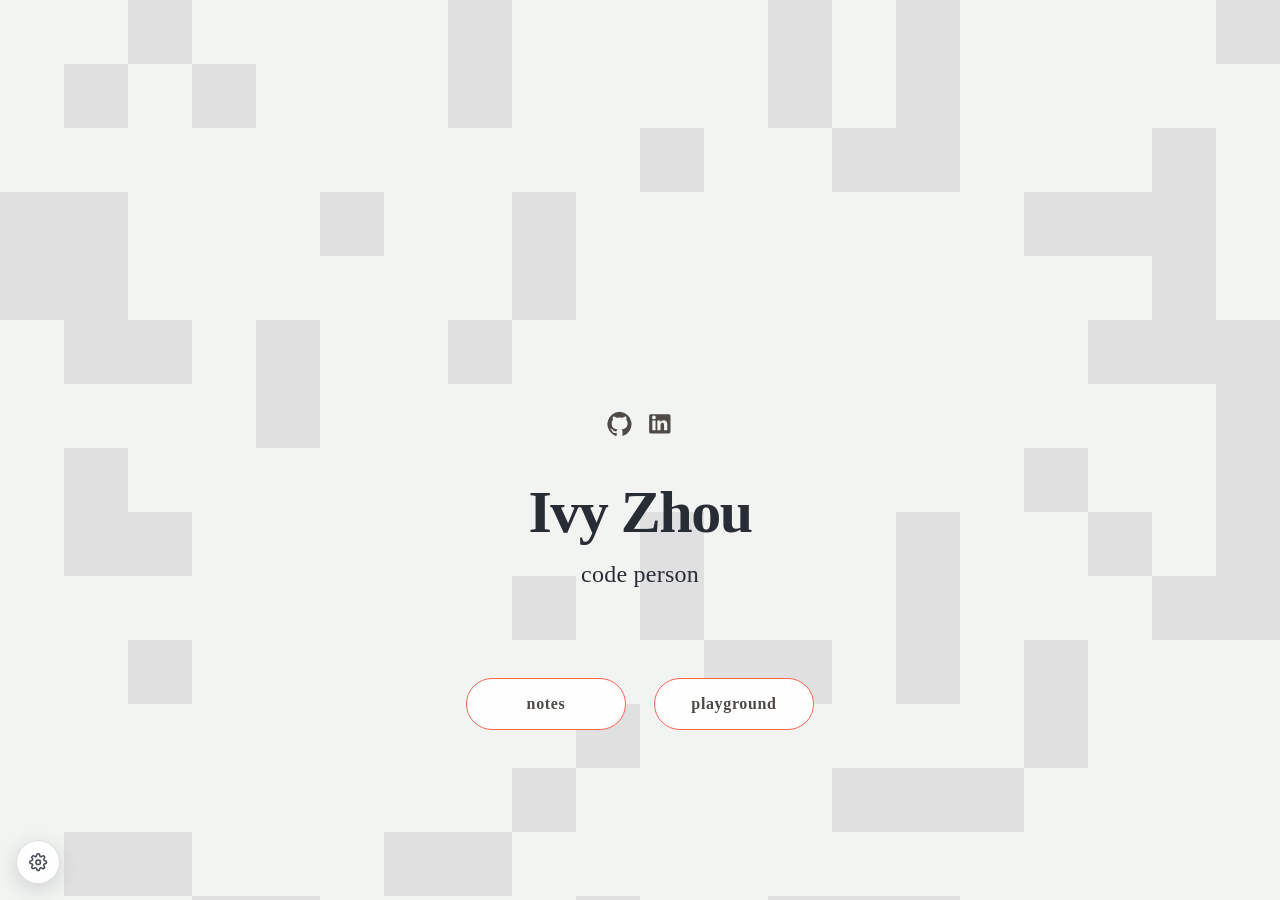
==== commit 2b9d7e2a: "Link the playground from the home page" ====
--- a/index.html
+++ b/index.html
@@ -77,6 +77,7 @@
                 <h1>Ivy Zhou<span>code person</span></h1>
                 <nav class="pill-links">
                     <a href="/notes/">notes</a>
+                    <a href="/playground/">playground</a>
                 </nav>
             </header>
         </section>
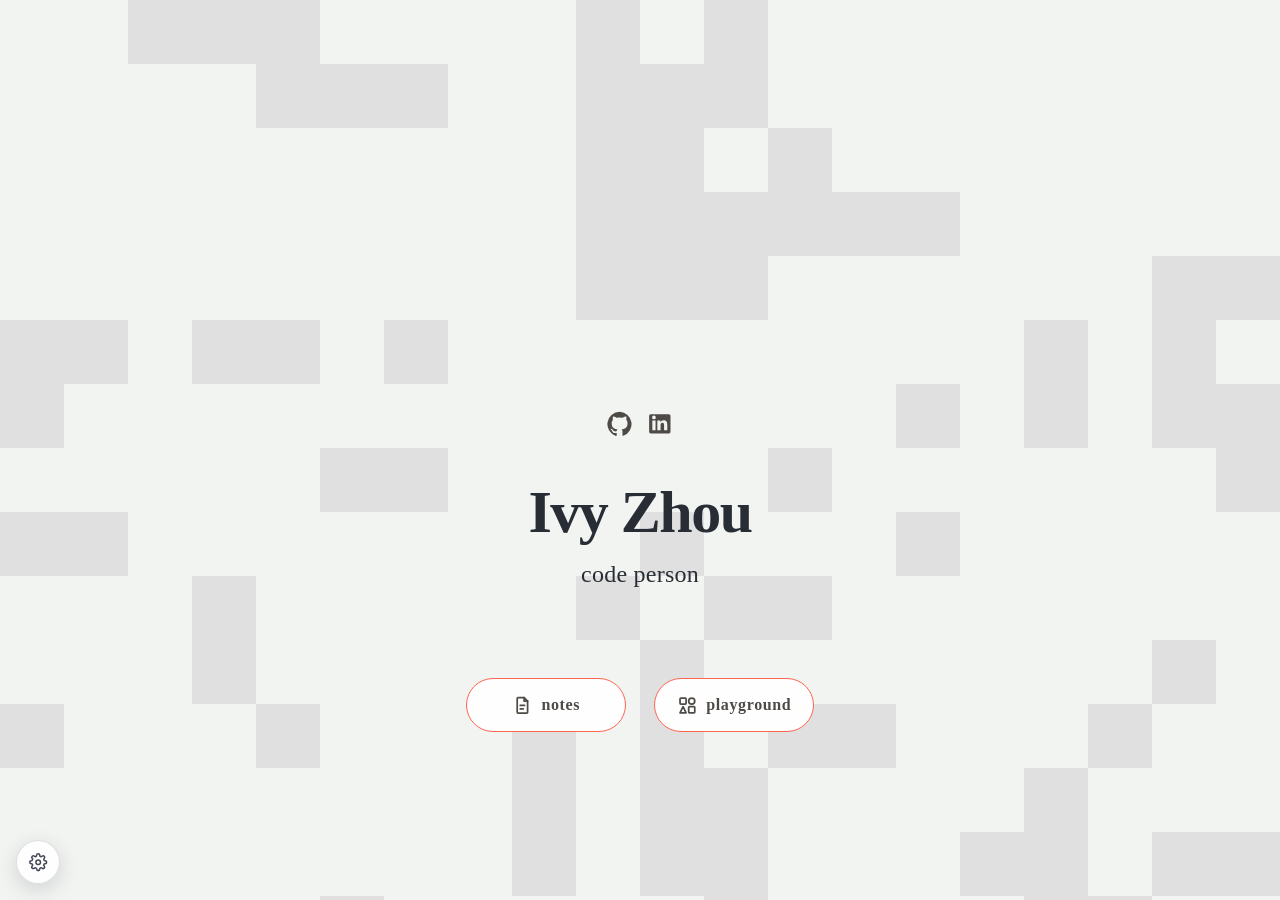
==== commit 3963a36d: "Add icons to the home page links" ====
--- a/index.html
+++ b/index.html
@@ -76,8 +76,22 @@
                 </div>
                 <h1>Ivy Zhou<span>code person</span></h1>
                 <nav class="pill-links">
-                    <a href="/notes/">notes</a>
-                    <a href="/playground/">playground</a>
+                    <a href="/notes/">
+                        <svg viewBox="0 0 24 24" aria-hidden="true">
+                            <path d="M14 3H7a1 1 0 0 0-1 1v16a1 1 0 0 0 1 1h10a1 1 0 0 0 1-1V7Z"></path>
+                            <path d="M14 3v4h4M9.5 12h5M9.5 16h3.5"></path>
+                        </svg>
+                        notes
+                    </a>
+                    <a href="/playground/">
+                        <svg viewBox="0 0 24 24" aria-hidden="true">
+                            <rect x="3.5" y="3.5" width="7" height="7" rx="1"></rect>
+                            <circle cx="17" cy="7" r="3.5"></circle>
+                            <path d="M7 13.5l3.5 7h-7Z"></path>
+                            <rect x="13.5" y="13.5" width="7" height="7" rx="1"></rect>
+                        </svg>
+                        playground
+                    </a>
                 </nav>
             </header>
         </section>
--- a/css/styles.css
+++ b/css/styles.css
@@ -122,10 +122,13 @@
 }
 
 .pill-links > a {
-    display: inline-block;
+    display: inline-flex;
     width: 10em;
     margin: .75em;
     padding: 1em;
+    align-items: center;
+    justify-content: center;
+    gap: .55em;
     border: 1px solid var(--accent);
     border-radius: 999px;
     background: var(--paper);
@@ -134,6 +137,17 @@
     letter-spacing: .04em;
     text-transform: lowercase;
     transition: color .18s ease, background-color .18s ease, transform .18s ease;
+}
+
+.pill-links svg {
+    width: 1.3em;
+    height: 1.3em;
+    flex: none;
+    fill: none;
+    stroke: currentColor;
+    stroke-width: 2;
+    stroke-linecap: round;
+    stroke-linejoin: round;
 }
 
 .pill-links > a:hover,
